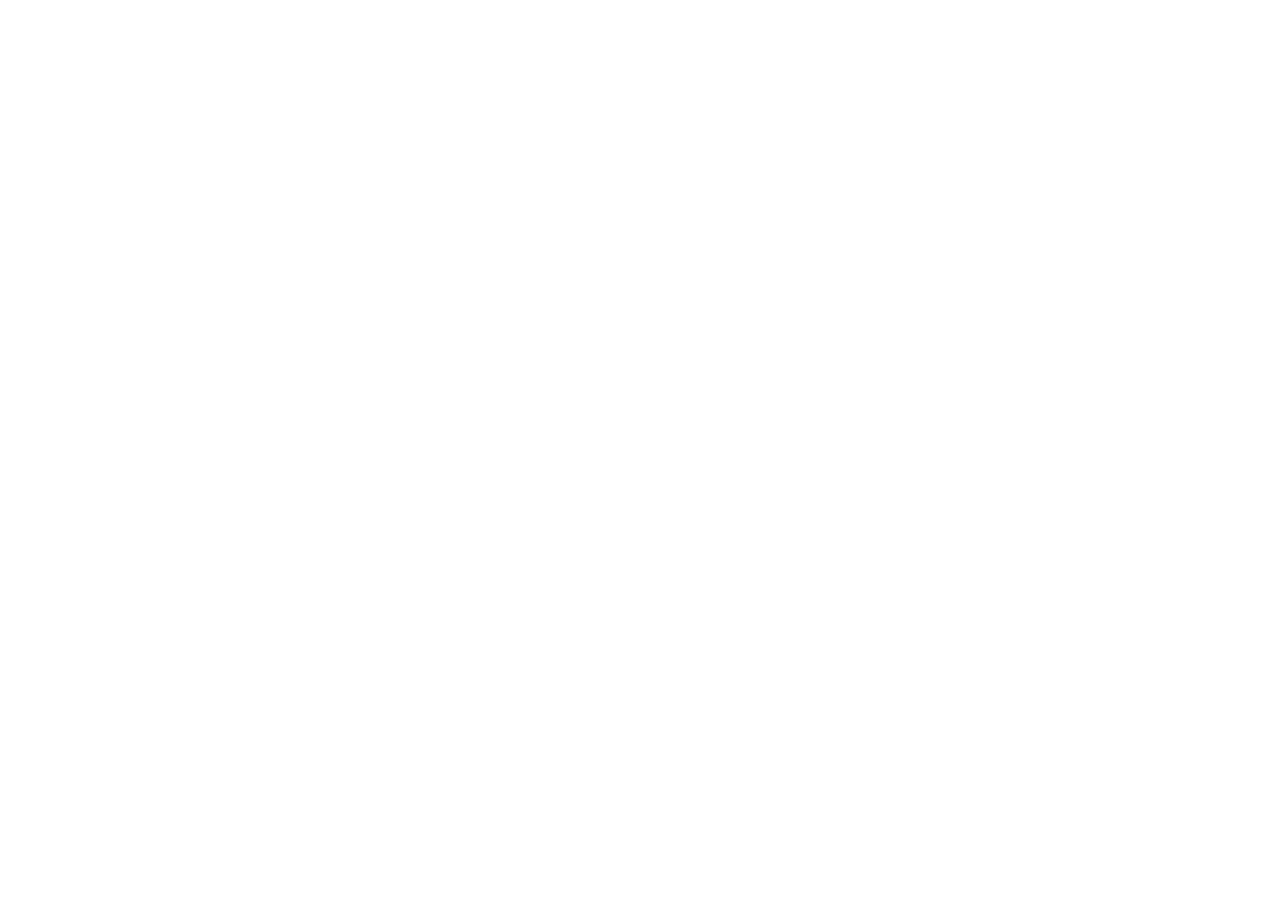
==== index.html @ b57cddb3 "Add Initial folder" ====
<!DOCTYPE html>
<html lang="en">
<head>
    <meta charset="UTF-8">
    <meta http-equiv="X-UA-Compatible" content="IE=edge">
    <meta name="viewport" content="width=device-width, initial-scale=1.0">
    <title>LAZAREV.</title>
     <link rel="stylesheet" href="style.css">       
</head>
<body>
    
    <script src="script.js"></script>
</body>
</html>
---- style.css ----
*{
    margin: 0;
    padding: 0;
    box-sizing: border-box;
}
html,body{
    height: 100%;
    width: 100%;
}
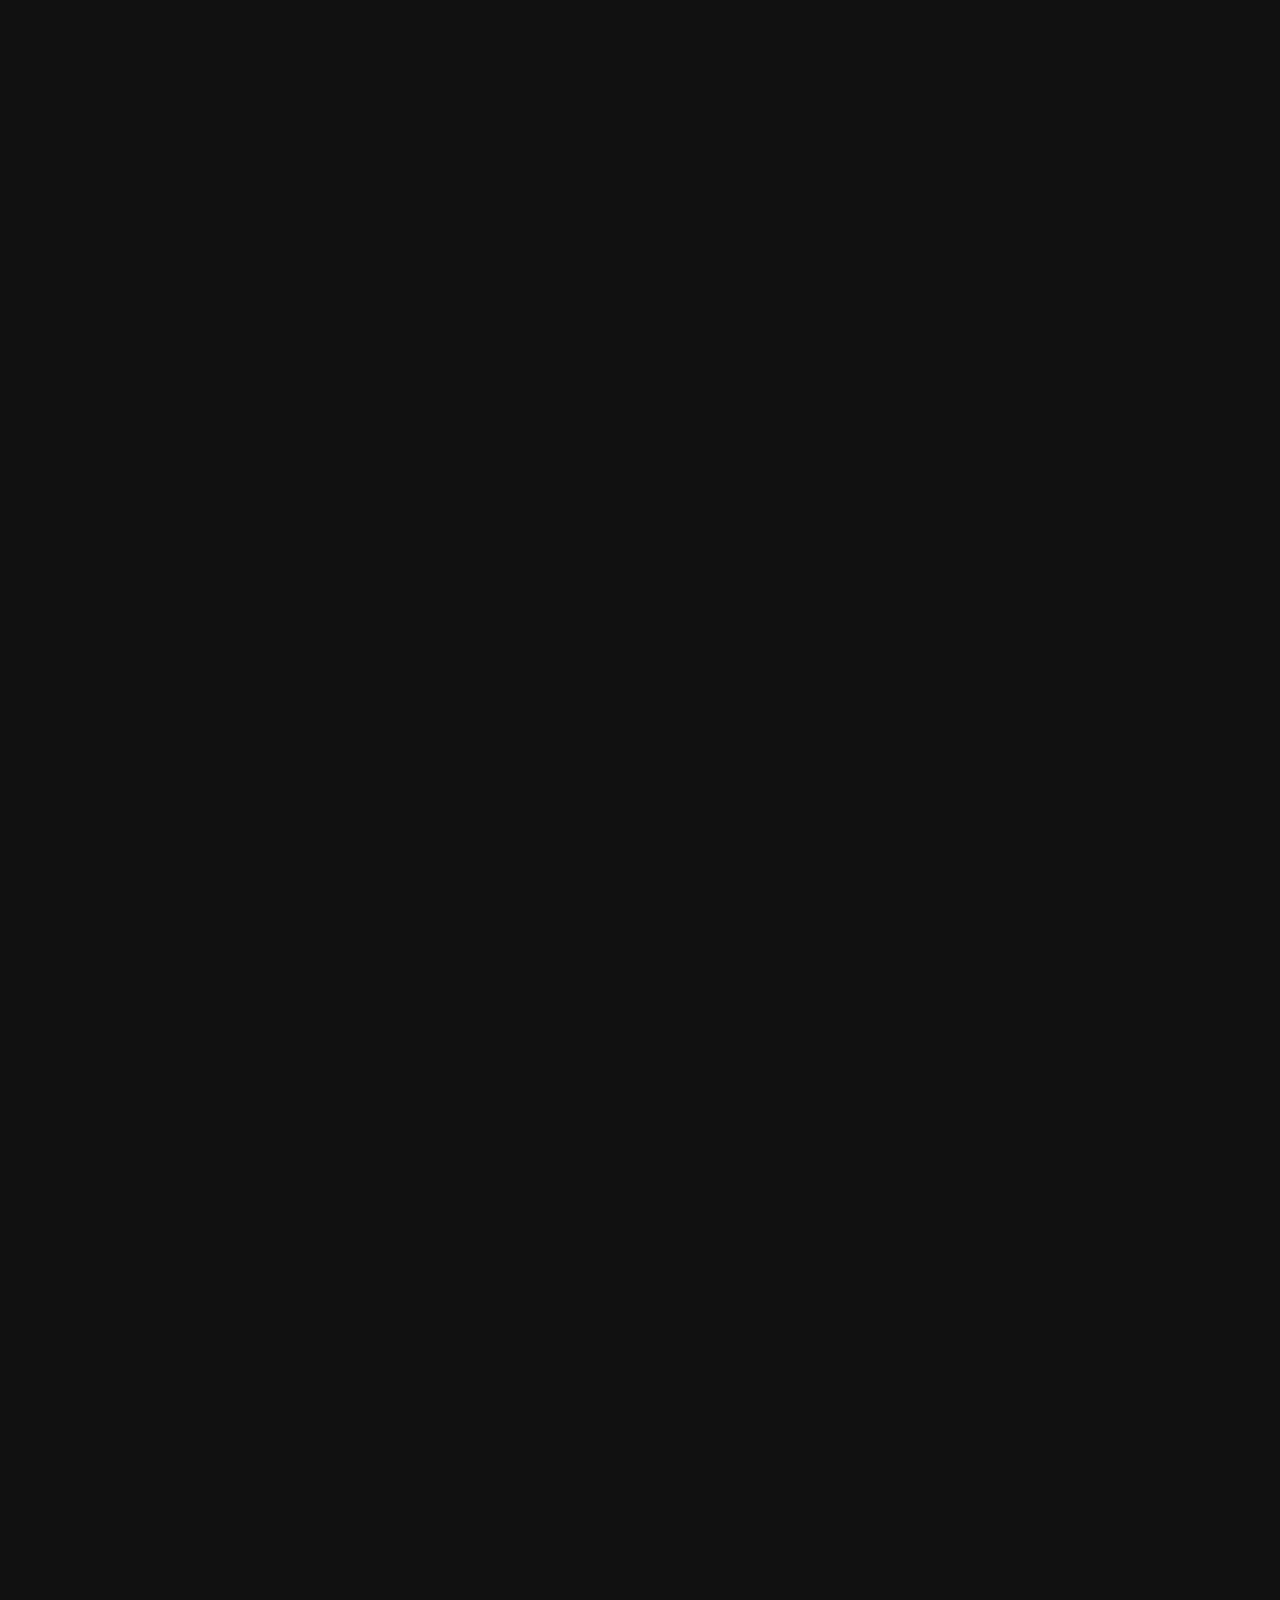
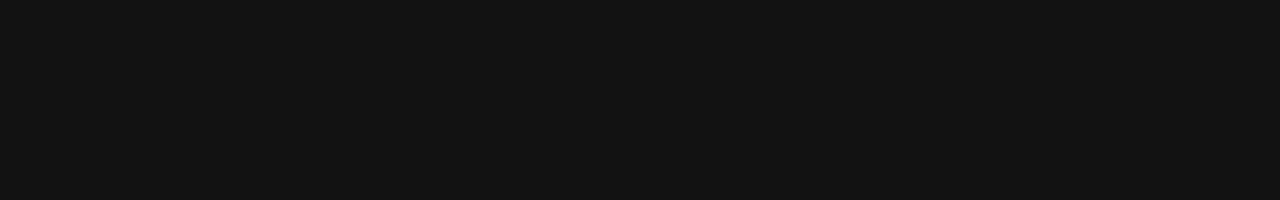
==== commit b83e2fb8: "Some changes on index and style file" ====
--- a/index.html
+++ b/index.html
@@ -8,7 +8,14 @@
      <link rel="stylesheet" href="style.css">       
 </head>
 <body>
-    
+    <div id="main">
+        <div id="page1">
+            
+        </div>
+        <div id="page2">
+            
+        </div>
+    </div>
     <script src="script.js"></script>
 </body>
 </html>--- a/style.css
+++ b/style.css
@@ -6,4 +6,17 @@
 html,body{
     height: 100%;
     width: 100%;
+    color: #fff;
+}
+#page1{
+    height: 100vh;
+    width: 100%;
+    background-color: #111;
+
+}
+#page2{
+    height: 100vh;
+    width: 100%;
+    background-color: #111;
+
 }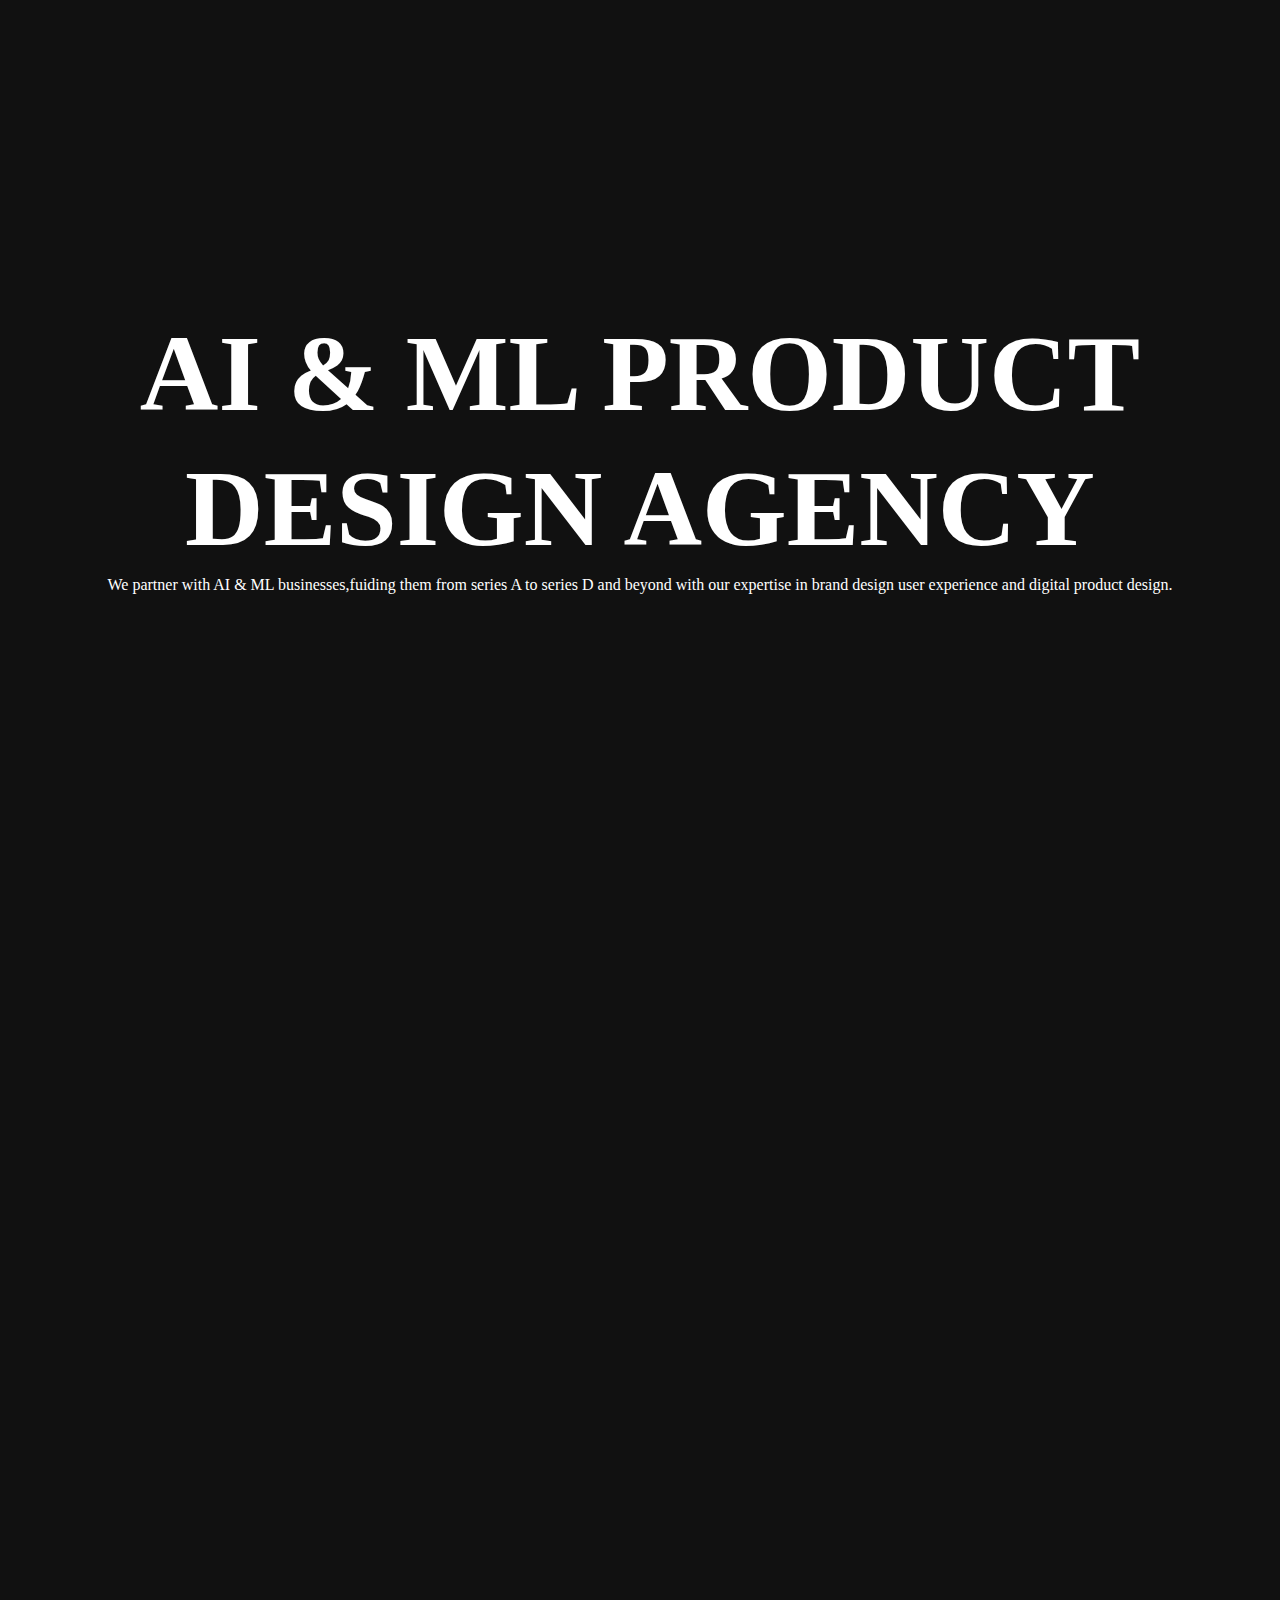
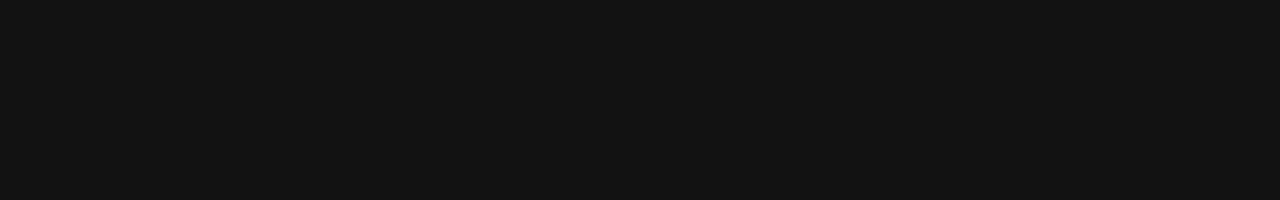
==== commit b3228097: "upload assets" ====
--- a/index.html
+++ b/index.html
@@ -4,16 +4,19 @@
     <meta charset="UTF-8">
     <meta http-equiv="X-UA-Compatible" content="IE=edge">
     <meta name="viewport" content="width=device-width, initial-scale=1.0">
-    <title>LAZAREV.</title>
+    <title>LAZAREV. 🪀 — Digital Product Design Agency | Award Winning UX & UI Agency</title>
      <link rel="stylesheet" href="style.css">       
 </head>
 <body>
     <div id="main">
         <div id="page1">
             
+            <h1>AI & ML PRODUCT </h1>
+            <h1>DESIGN AGENCY </h1>
+            <p>We partner with AI & ML businesses,fuiding them from series A to series D and beyond with our expertise in <span>brand design</span> <span>user experience</span> and <span>digital product design</span>.</p>
         </div>
         <div id="page2">
-            
+
         </div>
     </div>
     <script src="script.js"></script>
--- a/style.css
+++ b/style.css
@@ -1,3 +1,7 @@
+@font-face {
+    font-family: neue;
+    src: url();
+}
 *{
     margin: 0;
     padding: 0;
@@ -11,9 +15,18 @@
 #page1{
     height: 100vh;
     width: 100%;
-    background-color: #111;
+    background-color: #111111;
+    display: flex;
+    align-items: center;
+    flex-direction: column;
+    justify-content: center;
+}
+#page1 h1{
+    font-size: 8.5vw;
+    line-height: 15vh;
+    font-weight: 900;
+}
 
-}
 #page2{
     height: 100vh;
     width: 100%;
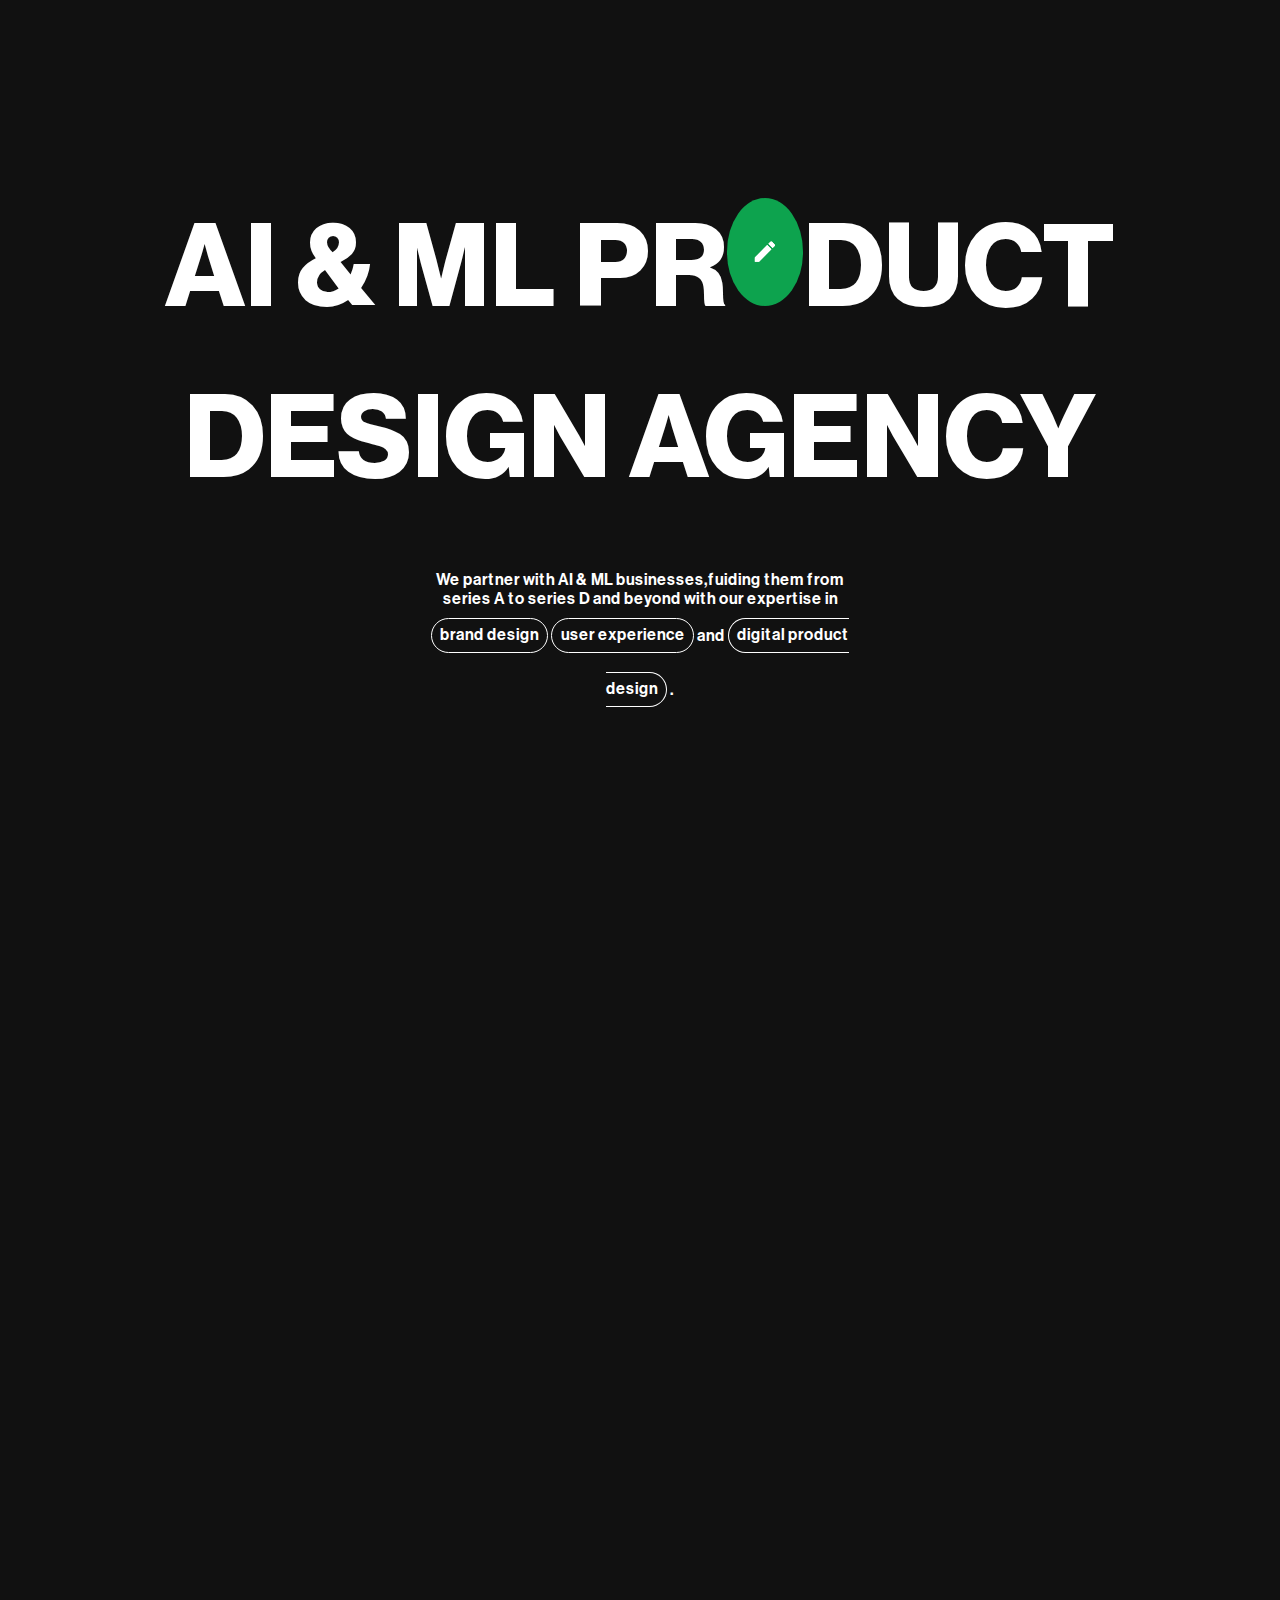
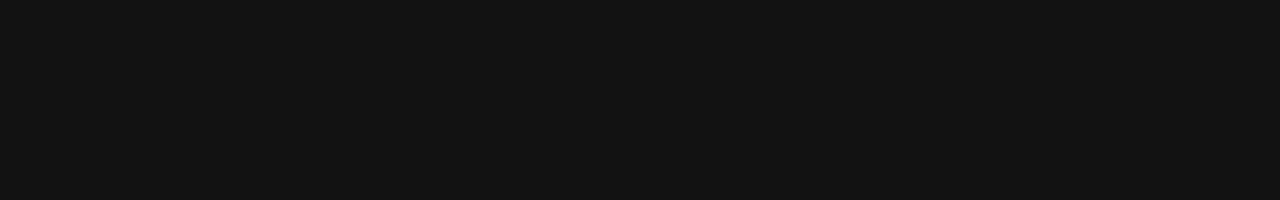
==== commit 941c02c7: "add fonts" ====
--- a/index.html
+++ b/index.html
@@ -11,9 +11,9 @@
     <div id="main">
         <div id="page1">
             
-            <h1>AI & ML PRODUCT </h1>
+            <h1>AI & ML PR<span><img src="assets/images/pencil.svg" class="pencil" alt="pencil"></span>DUCT</h1>
             <h1>DESIGN AGENCY </h1>
-            <p>We partner with AI & ML businesses,fuiding them from series A to series D and beyond with our expertise in <span>brand design</span> <span>user experience</span> and <span>digital product design</span>.</p>
+            <p> We partner with AI & ML businesses,fuiding them from series A to series D and beyond with our expertise in <br>  <span class="space"><span class="border">brand design</span> <span class="border">user experience</span> and <span class="border">digital product design</span> . </span></p>
         </div>
         <div id="page2">
 
--- a/style.css
+++ b/style.css
@@ -1,7 +1,14 @@
 @font-face {
     font-family: neue;
-    src: url();
+    src: url(assets/fonts/NeueHaasDisplayMediu.ttf);
+    
 }
+@font-face {
+    font-family: neue-bold;
+    src: url(assets/fonts/NeueHaasDisplayBold.ttf);
+    
+}
+
 *{
     margin: 0;
     padding: 0;
@@ -11,6 +18,7 @@
     height: 100%;
     width: 100%;
     color: #fff;
+    font-family: 'neue', sans-serif;
 }
 #page1{
     height: 100vh;
@@ -22,11 +30,33 @@
     justify-content: center;
 }
 #page1 h1{
-    font-size: 8.5vw;
-    line-height: 15vh;
+    font-size: 9vw;
+    line-height: 19vh;
     font-weight: 900;
+    font-family: 'neue-bold', sans-serif;
 }
-
+.pencil{
+    height: 12vh;
+    border-radius: 50%;
+    width: 6vw;
+    background-color:#0DA34E;
+}
+#page1 p{
+    margin-top: 5vh;
+    text-align: center;
+    width: 35%;
+    font-weight: 100;
+    
+}
+.space{
+    line-height: 6vh;
+}
+.border{
+    padding: 0.9vh ;
+    border-radius: 2rem;
+    border: 1px solid #fff;
+    
+}
 #page2{
     height: 100vh;
     width: 100%;
